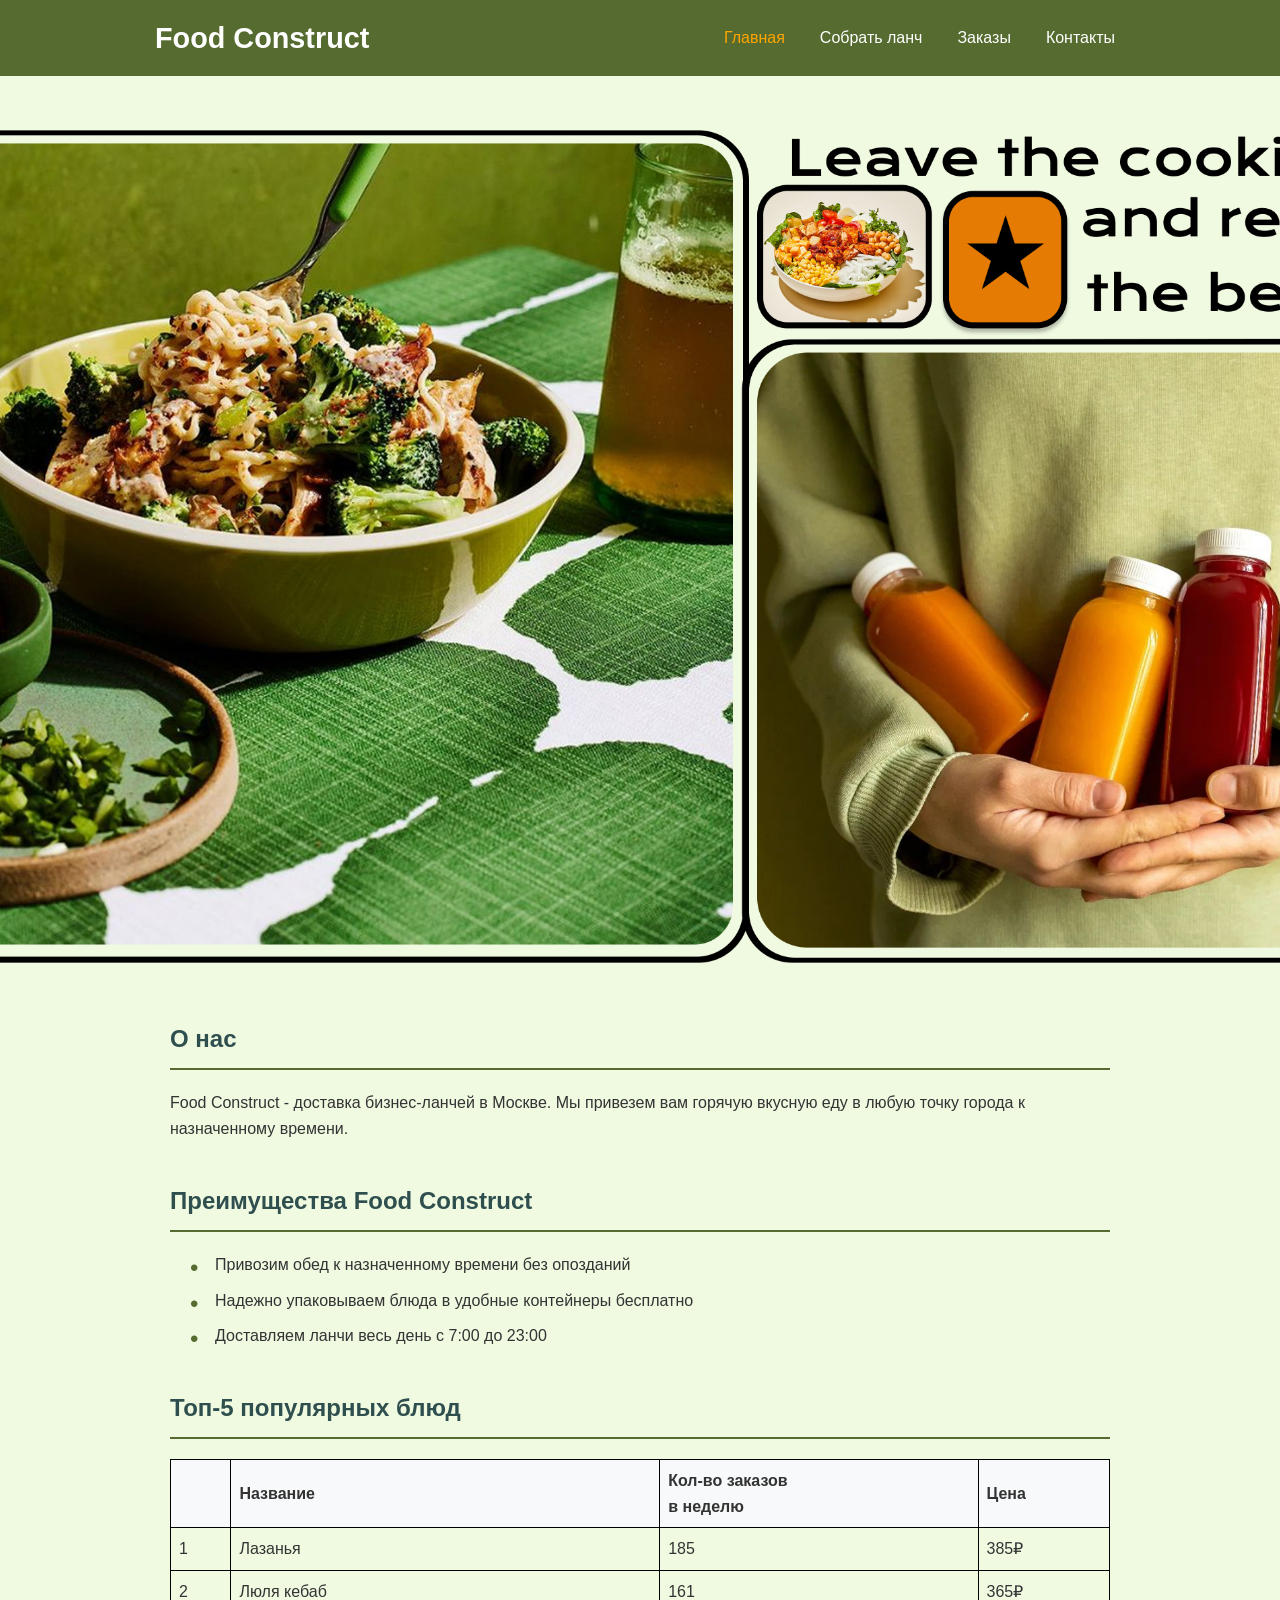
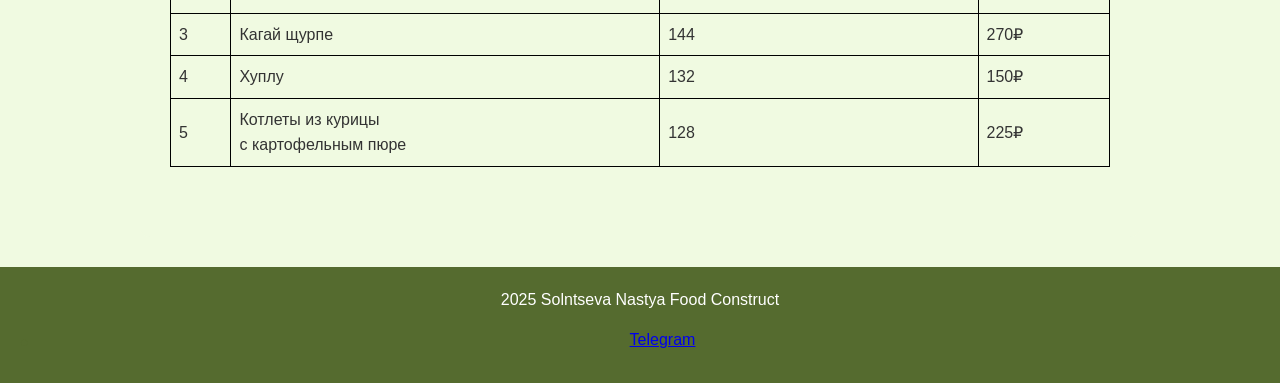
==== webtech/index.html @ 46a4fabe "lab 1 2 3" ====
<!DOCTYPE html>
<html lang="ru">
<head>
    <meta charset="utf-8">
    <meta name="viewport" content="width=device-width, initial-scale=1">
    <title>Food Construct - Главная</title>
    <link rel="stylesheet" href="main.css">
    
    <style>
        body {
            background: url('photo/Frame 1.png') center top/auto 55% no-repeat;
            background-color: rgba(240, 250, 225, 1); 
            min-height: 100vh;
            width: 100%;
            display: flex;
            flex-direction: column;
            color: #333;
            line-height: 1.6;
        }
        
        .content-container {
            margin-top: 60vh;
            background: rgba(240, 250, 225, 1);
            padding: 30px;
            
        }

        table {
            width: 100%;
            border-collapse: collapse;
            margin-top: 20px;
        }

        th, td {
            border: 1px solid #000000;
            padding: 8px;
            text-align: left;
        }
    </style>
</head>
<body>
    <!-- Герой секция с изображением -->
    <div class="hero-section">
        <header>
            <div class="header-content">
                <div class="logo">Food Construct</div>
                <nav>
                    <a href="lab1.html" class="nav-link active">Главная</a>
                    <a href="lab2.html" class="nav-link">Собрать ланч</a>
                    <a href="#" class="nav-link">Заказы</a>
                    <a href="#contacts" class="nav-link">Контакты</a>
                </nav>
            </div>
        </header>
    </div>

    <!-- Основной контент -->
    <div class="content-container">
        <main>
            <section>
                <h2>О нас</h2>
                <p>
                    Food Construct - доставка бизнес-ланчей в Москве. Мы привезем вам горячую вкусную еду в любую точку города к назначенному времени.
                </p>
            </section>
        
            <section>
                <h2>Преимущества Food Construct</h2>
                <ul>
                    <li>Привозим обед к назначенному времени без опозданий</li>
                    <li>Надежно упаковываем блюда в удобные контейнеры бесплатно</li>
                    <li>Доставляем ланчи весь день с 7:00 до 23:00</li>
                </ul>
            </section>

            <section>
                <h2>Топ-5 популярных блюд</h2>
                <table>
                    <thead>
                        <tr>
                            <th></th>
                            <th>Название</th>
                            <th>Кол-во заказов<br>в неделю</th>
                            <th>Цена</th>
                        </tr>
                    </thead>
                    <tbody>
                        <tr>
                            <td>1</td>
                            <td>Лазанья</td>
                            <td>185</td>
                            <td>385₽</td>
                        </tr>
                        <tr>
                            <td>2</td>
                            <td>Люля кебаб</td>
                            <td>161</td>
                            <td>365₽</td>
                        </tr>
                        <tr>
                            <td>3</td>
                            <td>Кагай щурпе</td>
                            <td>144</td>
                            <td>270₽</td>
                        </tr>
                        <tr>
                            <td>4</td>
                            <td>Хуплу</td>
                            <td>132</td>
                            <td>150₽</td>
                        </tr>
                        <tr>
                            <td>5</td>
                            <td>Котлеты из курицы<br>с картофельным пюре</td>
                            <td>128</td>
                            <td>225₽</td>
                        </tr>
                    </tbody>
                </table>
            </section>
        </main>
    </div>

    <footer>
        <div id="contacts">
            <p>2025 Solntseva Nastya Food Construct</p>
            <ul class="social-links">
                <li><a href="#" target="_blank">Telegram</a></li>
            </ul>
        </div>
    </footer>
</body>
</html>
---- webtech/main.css ----
* {
    margin: 0;
    padding: 0;
    box-sizing: border-box;
    font-family: 'Arial', sans-serif;
}

body {
    color: #333;
    line-height: 1.5;
    background-color: rgba(240, 250, 225, 1);
    display: flex;
    flex-direction: column;
    min-height: 100vh;
}

.hero-section {
    min-height: 50vh;
    display: flex;
    flex-direction: column;
    justify-content: space-between;
}

/* Шапка */
header {
    background-color: #556B2F;
    color: white;
    padding: 15px 0;
    width: 100%;
}

.header-content {
    display: flex;
    justify-content: space-between;
    align-items: center;
    max-width: 1000px;
    margin: 0 auto;
    padding: 0 15px;
}

.logo {
    font-size: 1.8rem;
    font-weight: bold;
    color: white;
}

nav {
    display: flex;
    gap: 15px;
    flex-wrap: wrap;
}

.nav-link {
    color: white;
    text-decoration: none;
    padding: 5px 10px;
    border-radius: 3px;
}

.nav-link:hover {
    color: orange;
}

.nav-link.active {
    color: orange;
}

/* Основной контент */
.content-container {
    max-width: 1000px;
    margin: 30px auto;
    padding: 0 15px;
    background: white;
    border-radius: 10px;
    padding: 30px;
}

section {
    margin-bottom: 40px;
}

h1, h2 {
    color: #2F4F4F;
    margin-bottom: 20px;
}

h1 {
    font-size: 2rem;
}

h2 {
    font-size: 1.5rem;
    border-bottom: 2px solid #556B2F;
    padding-bottom: 10px;
}

p {
    margin-bottom: 15px;
    line-height: 1.6;
}

ul {
    list-style-type: none;
    padding-left: 20px;
}

li {
    margin-bottom: 10px;
    padding-left: 25px;
    position: relative;
}

li:before {
    content: "•";
    color: #556B2F;
    font-size: 1.5rem;
    position: absolute;
    left: 0;
    top: -3px;
}

table {
    width: 100%;
    border-collapse: collapse;
    margin-top: 20px;
}

th, td {
    padding: 12px;
    text-align: left;
    border-bottom: 1px solid #ddd;
}

th {
    background-color: #f8f9fa;
    font-weight: bold;
}

/* Футер */
footer {
    background-color: #556B2F;
    color: white;
    text-align: center;
    padding: 20px 0;
    margin-top: auto;
}

.footer-content {
    max-width: 1000px;
    margin: 0 auto;
    padding: 0 15px;
}

/* Адаптивность */
@media (max-width: 800px) {
    .header-content {
        flex-direction: column;
        gap: 15px;
    }
    
    nav {
        justify-content: center;
    }
    
    table {
        font-size: 14px;
    }
}

@media (max-width: 600px) {
    nav {
        flex-direction: column;
        align-items: center;
    }
    
    .content-container {
        padding: 20px;
    }
    
    table {
        font-size: 12px;
    }
}
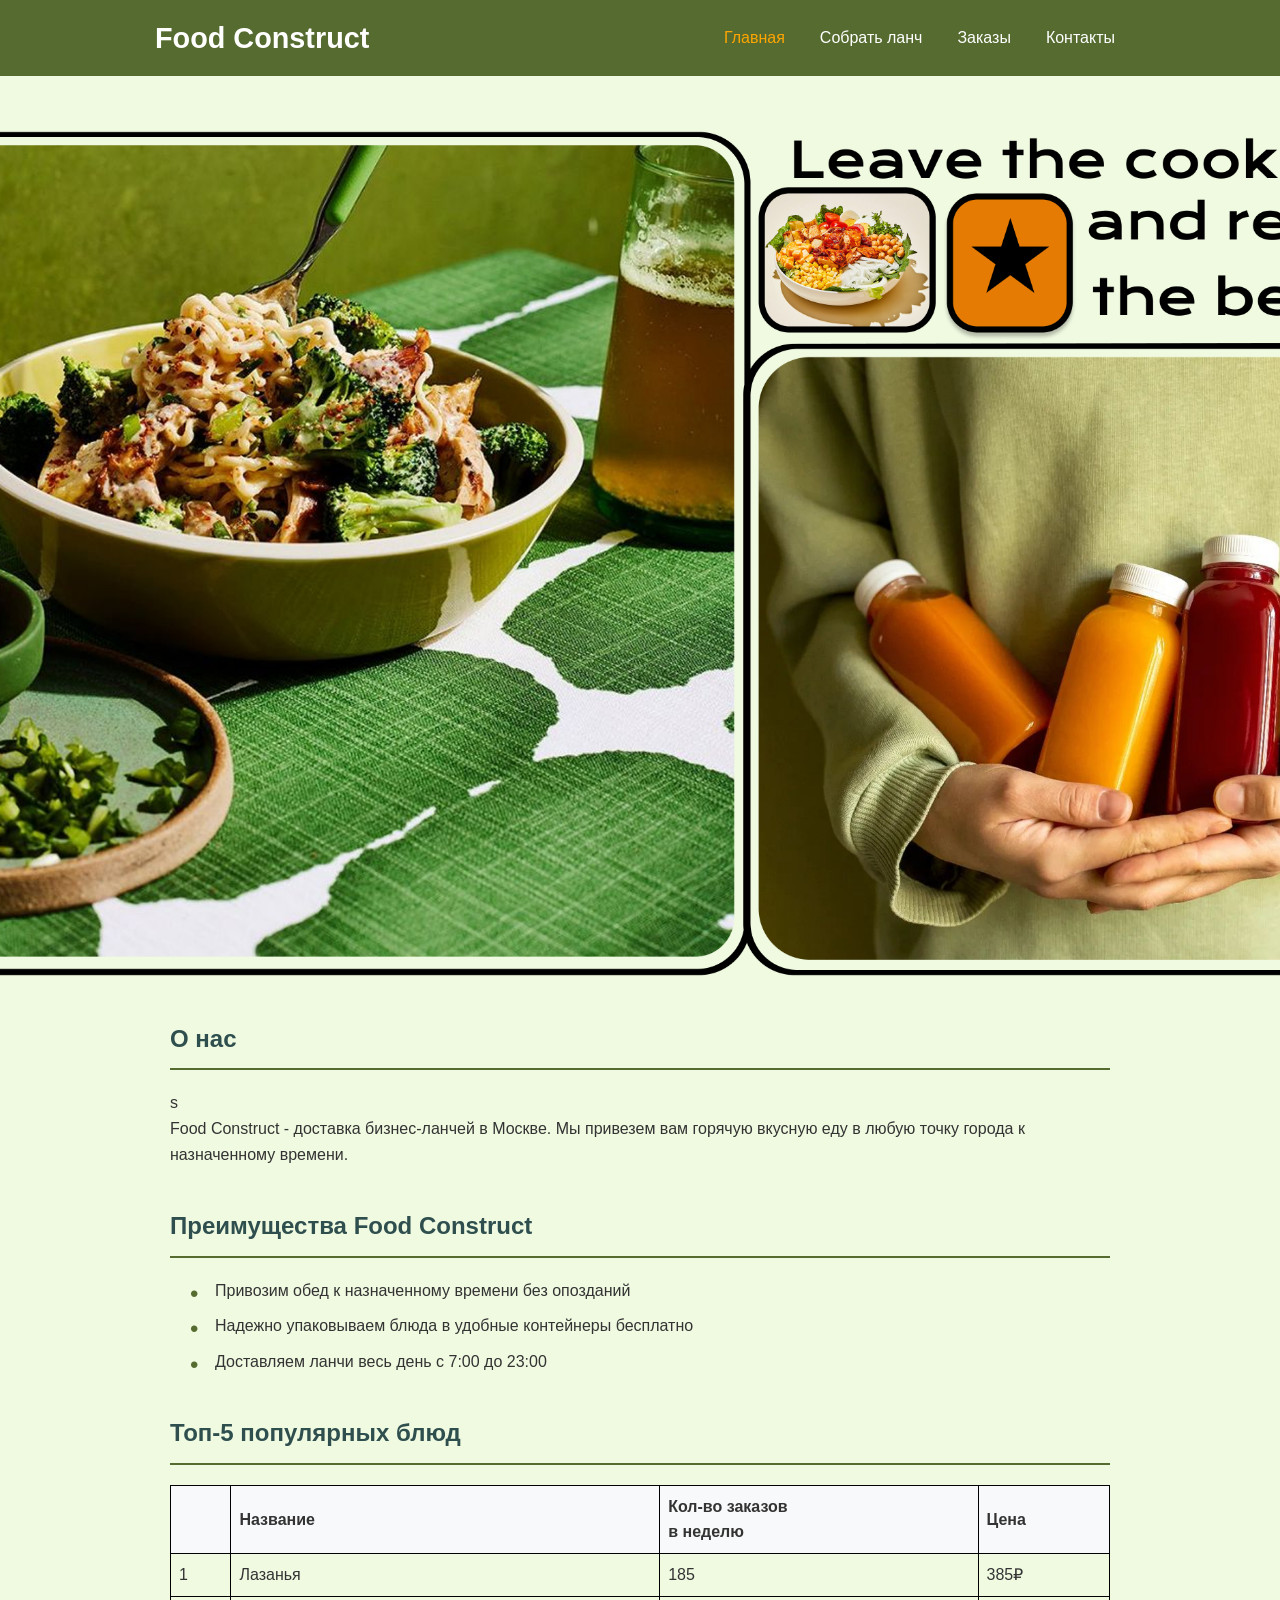
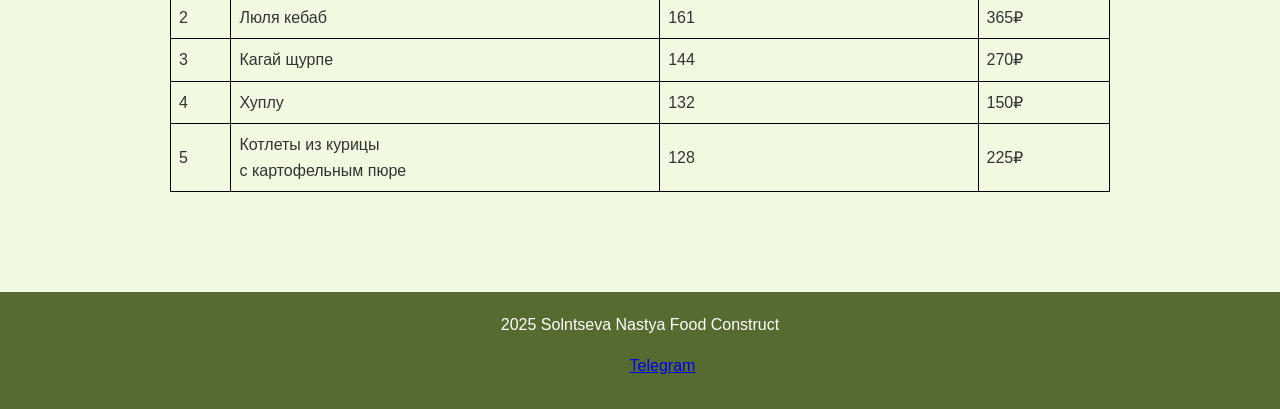
==== commit 0d8c6a96: "lab 7 modified" ====
--- a/webtech/index.html
+++ b/webtech/index.html
@@ -58,7 +58,7 @@
     <div class="content-container">
         <main>
             <section>
-                <h2>О нас</h2>
+                <h2>О нас</h2>s
                 <p>
                     Food Construct - доставка бизнес-ланчей в Москве. Мы привезем вам горячую вкусную еду в любую точку города к назначенному времени.
                 </p>
